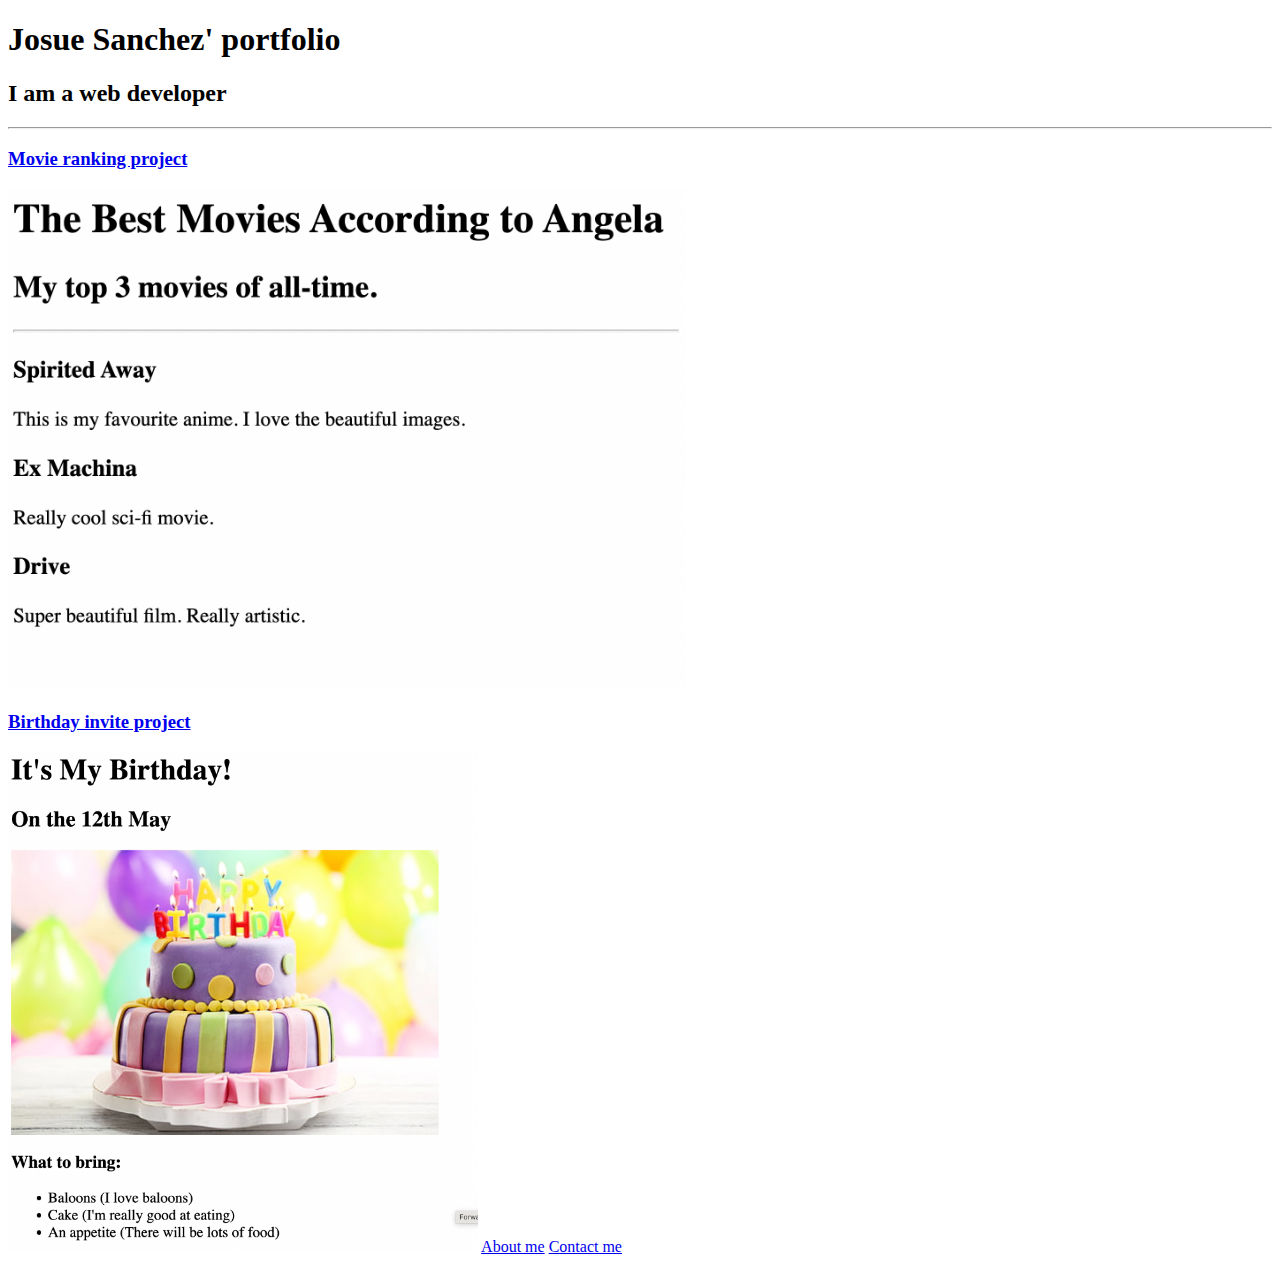
==== index.html @ fac19954 "Add files via upload" ====
<!DOCTYPE html>
 <html lang="en">
 <head>
    <meta charset="UTF-8">
    <meta name="viewport" content="width=device-width, initial-scale=1.0">
    <title>My portfolio</title>
 </head>
 <body>
    <h1>Josue Sanchez' portfolio</h1>
        <h2>I am a web developer</h2>
        <hr>
        <h3><a href="./public/MovieRanking.html">Movie ranking project</a></h3>
        <img src="./assets/images/movie-ranking.png" alt="Movie ranking project screenshot" height="500">
        <h3><a href="./public/birthday.html">Birthday invite project</a></h3>
        <img src="./assets/images/birthday-invite.png" alt="Birthday invite project screenshot" height="500">
        <a href="./public/about.html">About me</a>
        <a href="./public/contact.html">Contact me</a>

 </body>
 </html>
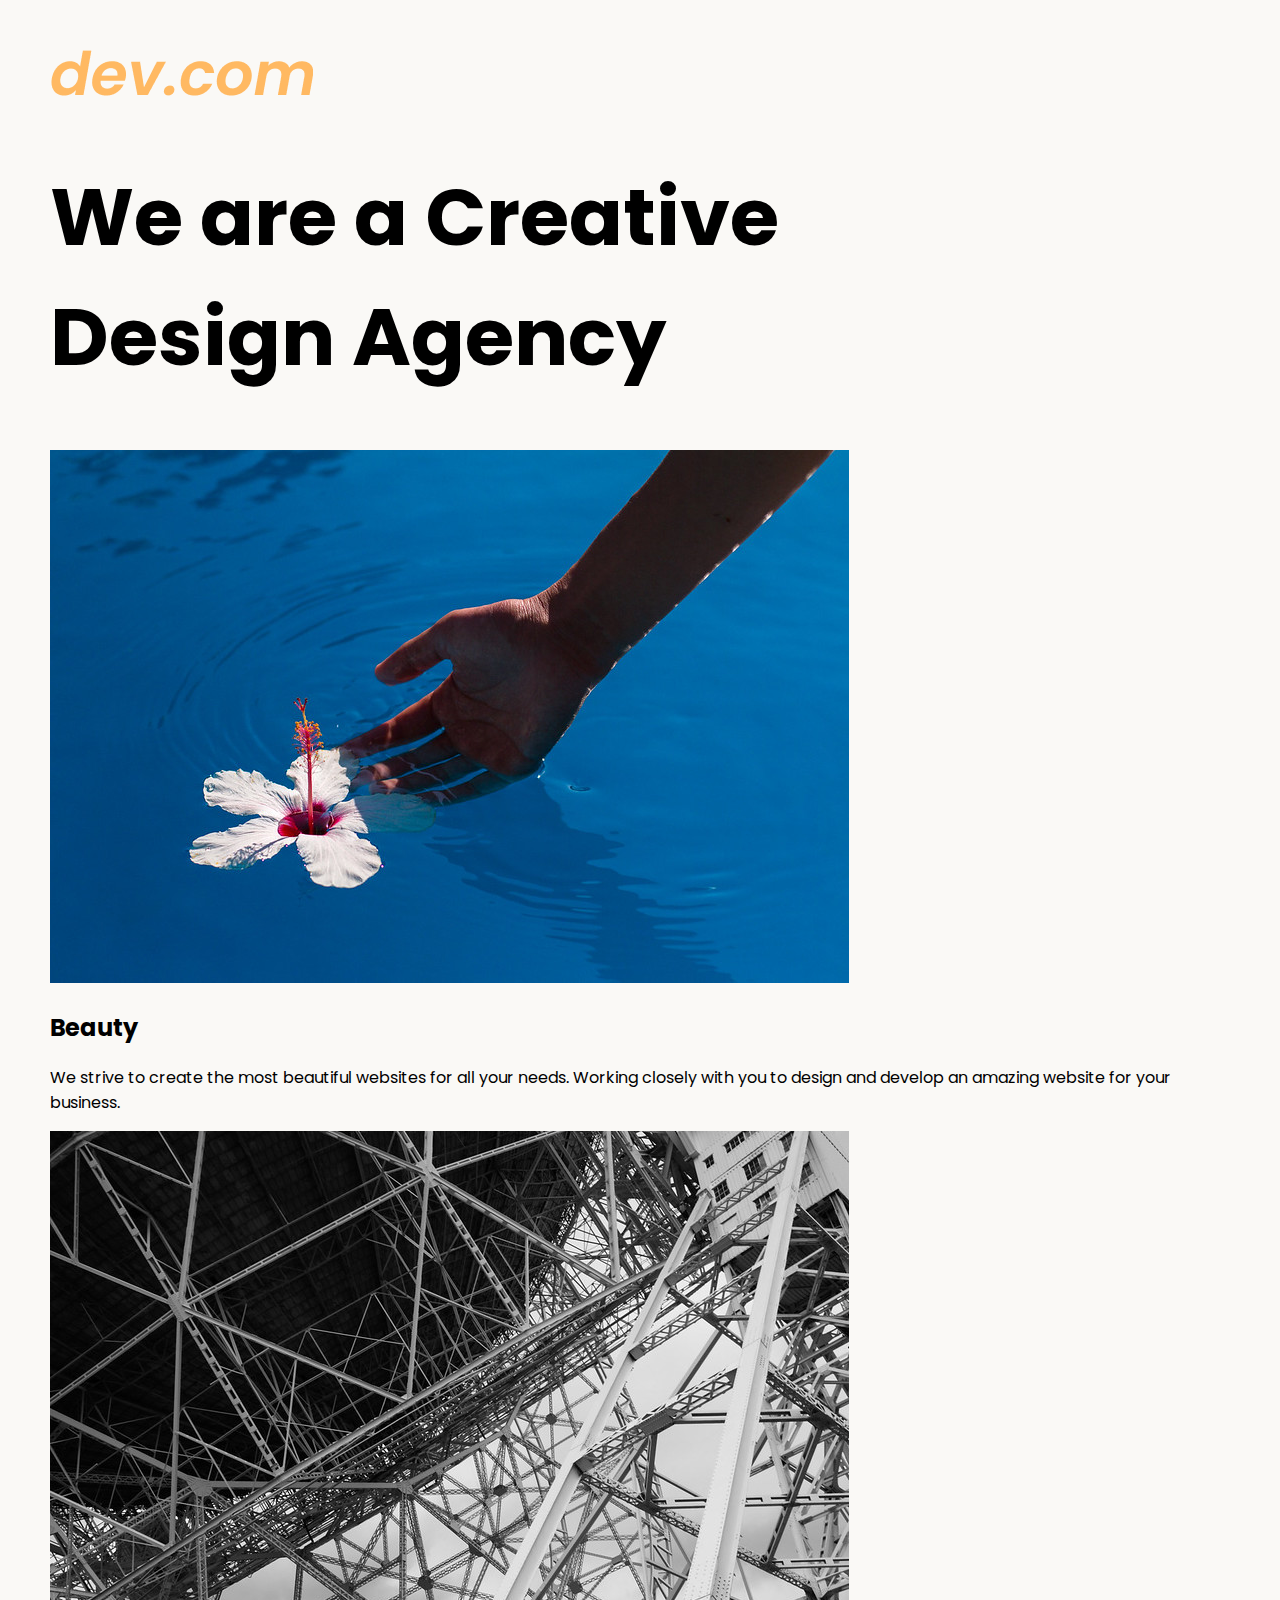
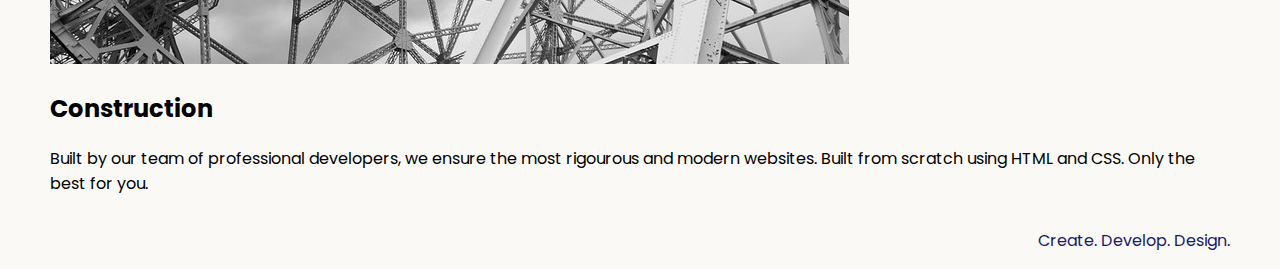
==== commit b7abb638: "Add files via upload" ====
--- a/index.html
+++ b/index.html
@@ -1,21 +1,40 @@
+<!DOCTYPE html>
+<html lang="en">
 
- <!DOCTYPE html>
- <html lang="en">
- <head>
-    <meta charset="UTF-8">
-    <meta name="viewport" content="width=device-width, initial-scale=1.0">
-    <title>My portfolio</title>
- </head>
- <body>
-    <h1>Josue Sanchez' portfolio</h1>
-        <h2>I am a web developer</h2>
-        <hr>
-        <h3><a href="./public/MovieRanking.html">Movie ranking project</a></h3>
-        <img src="./assets/images/movie-ranking.png" alt="Movie ranking project screenshot" height="500">
-        <h3><a href="./public/birthday.html">Birthday invite project</a></h3>
-        <img src="./assets/images/birthday-invite.png" alt="Birthday invite project screenshot" height="500">
-        <a href="./public/about.html">About me</a>
-        <a href="./public/contact.html">Contact me</a>
+<head>
+  <meta charset="UTF-8">
+  <meta name="viewport" content="width=device-width, initial-scale=1.0">
+  <title>Agency</title>
+  <link rel="stylesheet" href="./style.css">
+  <link rel="preconnect" href="https://fonts.googleapis.com">
+  <link rel="preconnect" href="https://fonts.gstatic.com" crossorigin>
+  <link href="https://fonts.googleapis.com/css2?family=Poppins:wght@400;700&display=swap" rel="stylesheet">
+</head>
 
- </body>
- </html>
+<body>
+  <div class="main">
+    <img class="logo" src="./assets/images/logo.png" alt="logo">
+    <h1>We are a <span>Creative</span> <br>Design Agency</h1>
+    <div class="left card">
+      <img class="tile-image" src="./assets/images/beautiful.jpg" alt="hand and flower in water">
+      <h2 class="card-title">Beauty</h2>
+      <p class="card-text">We strive to create the most beautiful websites for all your needs. Working closely with you
+        to
+        design and
+        develop an amazing website for your business.</p>
+    </div>
+
+    <div class="right card">
+      <img class="tile-image" src="./assets/images/construction.jpg" alt="metal structure">
+      <h2 class="card-title">Construction</h2>
+      <p>Built by our team of professional developers, we ensure the most rigourous and modern websites. Built from
+        scratch using HTML and CSS. Only the best for you.</p>
+    </div>
+
+  </div>
+  <footer>
+    <p>Create. Develop. Design.</p>
+  </footer>
+</body>
+
+</html>--- a/style.css
+++ b/style.css
@@ -0,0 +1,21 @@
+body {
+  font-family: "Poppins", sans-serif;
+  margin: 50px 50px 0 50px;
+  background-color: #faf9f6;
+  display: flex;
+  flex-direction: column;
+  min-height: 95vh;
+}
+.main {
+  flex: 1;
+}
+
+h1 {
+  font-size: 5rem;
+}
+
+footer {
+  text-align: right;
+  color: midnightblue;
+}
+
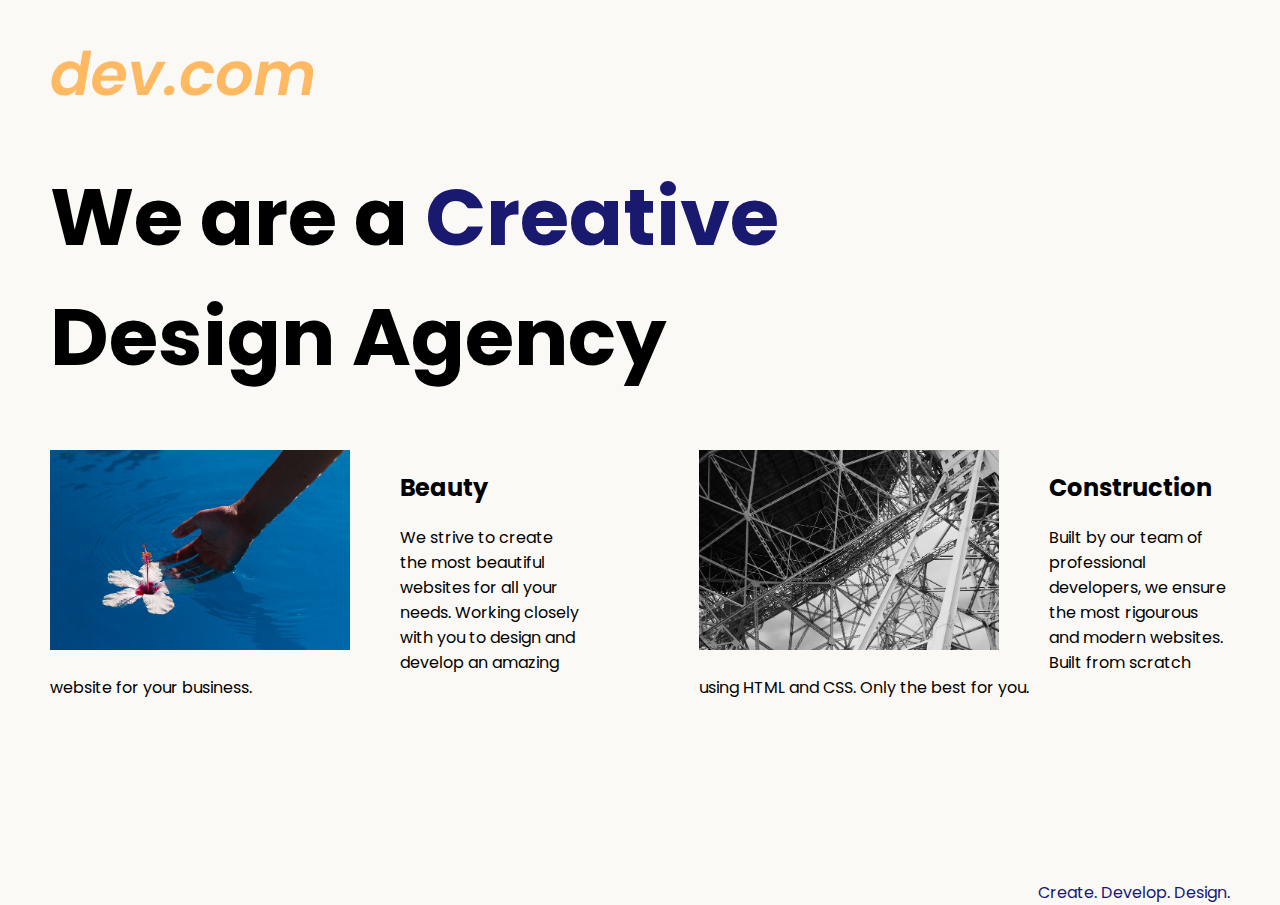
==== commit ada8f0c9: "Update index.html" ====
--- a/index.html
+++ b/index.html
@@ -5,7 +5,88 @@
   <meta charset="UTF-8">
   <meta name="viewport" content="width=device-width, initial-scale=1.0">
   <title>Agency</title>
-  <link rel="stylesheet" href="./style.css">
+  <style>
+    body {
+      font-family: "Poppins", sans-serif;
+      margin: 50px 50px 0 50px;
+      background-color: #faf9f6;
+      display: flex;
+      flex-direction: column;
+      min-height: 95vh;
+    }
+    .main {
+      flex: 1;
+    }
+    
+    h1 {
+      font-size: 5rem;
+      
+    }
+    
+    span {
+      color: midnightblue;
+      display: inline-block;
+    }
+    
+    
+    footer {
+      text-align: right;
+      color: midnightblue;
+    }
+    
+    .tile-image{
+      height: 200px;
+      float: left;
+      margin-right: 50px;
+    }
+    
+    .card {
+      width: 45%;
+    }
+    
+    .left {
+      float: left;
+    }
+    
+    .right {
+      float: right;
+    
+    }
+    
+    h2{
+      display: block;
+    }
+    
+    p {
+      display: block;
+      margin: 0;
+    }
+    
+    
+    @media (max-width: 680px) {
+      .logo {
+        width: 100px;
+      }
+      h1 {
+        text-align: center;
+        font-size: 3.5rem;
+      }
+      .card {
+        width: 100%;
+       
+        margin-bottom: 30px;
+        text-align: justify;
+      }
+      .tile-image {
+        margin-bottom: 10px;
+        width: 100%;
+      
+        object-fit: cover;
+    
+      }
+
+}
+  </style>
   <link rel="preconnect" href="https://fonts.googleapis.com">
   <link rel="preconnect" href="https://fonts.gstatic.com" crossorigin>
   <link href="https://fonts.googleapis.com/css2?family=Poppins:wght@400;700&display=swap" rel="stylesheet">
@@ -37,4 +118,4 @@
   </footer>
 </body>
 
-</html>+</html>
